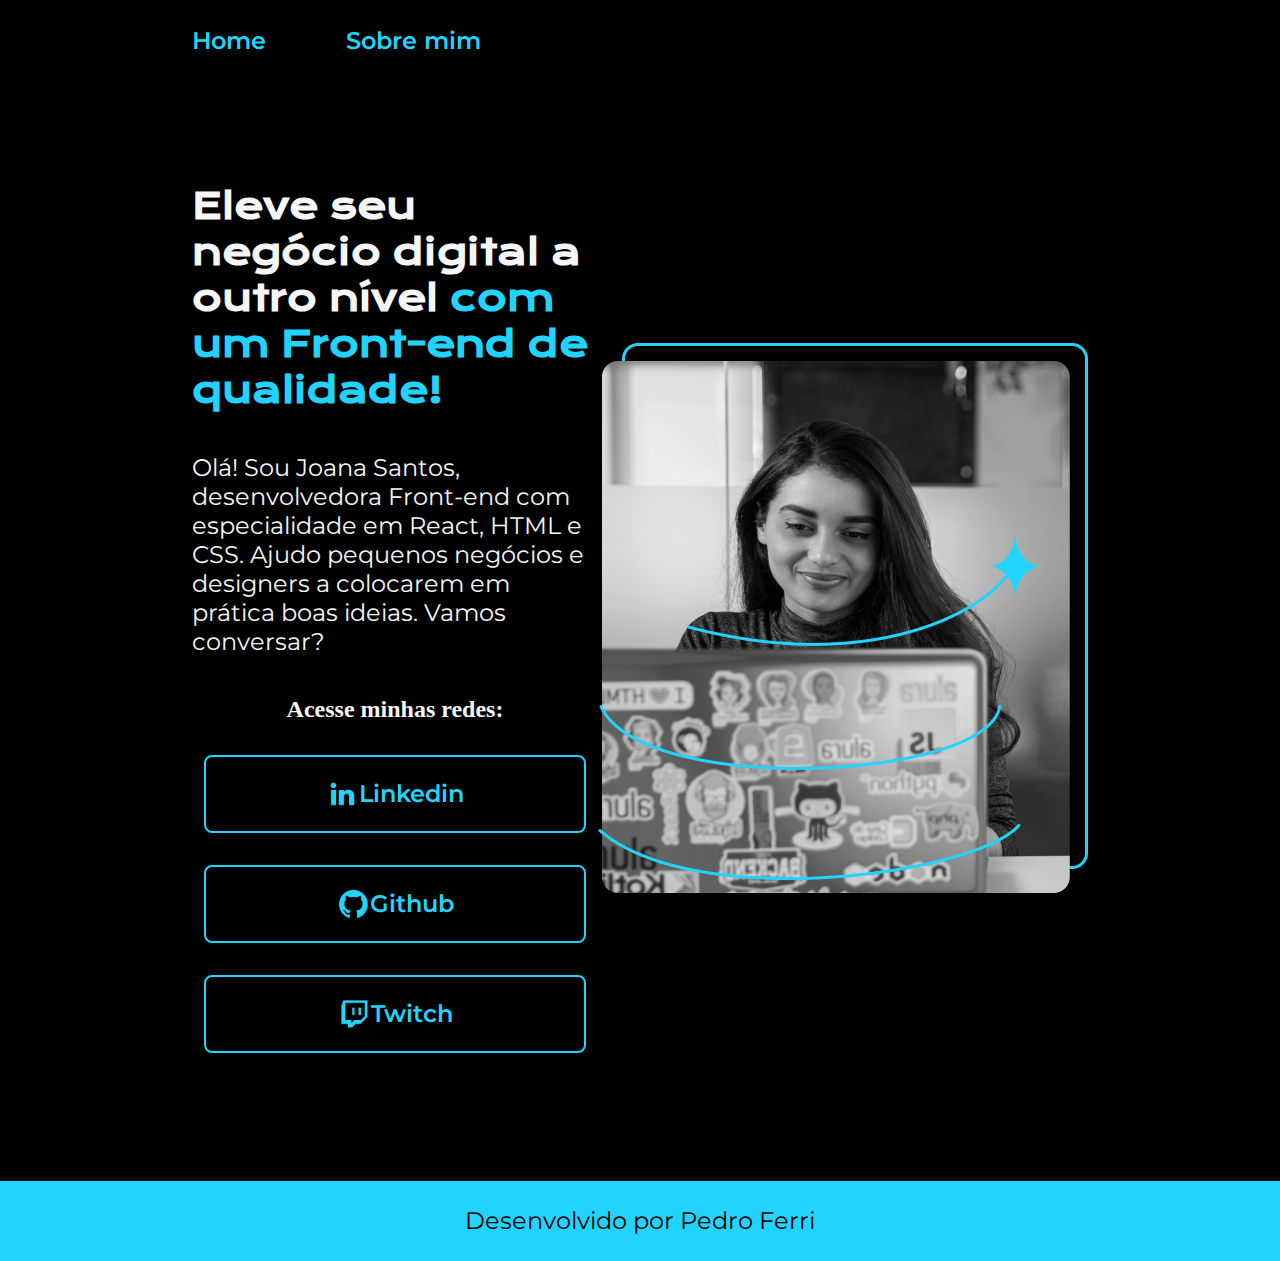
==== index.html @ dde12c3f "projeto_portifolio" ====
<!DOCTYPE html>
<html lang="en">
<head>
    <meta charset="UTF-8">
    <meta name="viewport" content="width=device-width, initial-scale=1.0">
    <title>Document</title>
    <link rel="stylesheet" href="style.css"></link>  
</head>
<body>
    <header class="cabecalho">
        <nav class="cabecalho__menu">
            <a class="cabecalho__menu__link">Home</a>
            <a class="cabecalho__menu__link">Sobre mim</a>
        </nav>
    </header>
    <main class="apresentacao">
        <section class="apresentacao__conteudo"> 
            <h1 class="apresentacao__conteudo__titulo">Eleve seu negócio digital a outro nível 
            <strong class="titulo_destaque">com um Front-end de qualidade!</strong></h1>
            <p class="apresentacao__conteudo__texto">Olá! Sou Joana Santos, desenvolvedora Front-end com especialidade em React, HTML e CSS.
                Ajudo pequenos negócios e designers a colocarem em prática boas ideias. Vamos conversar?</p>
            <div class="apresentacao__links">
                <h2 class="apresentaca__links__subtitulo">Acesse minhas redes:</h2>
                <a class="apresentacao__links__link" href="https://www.linkedin.com/in/pedro-henrique-carvalho-ferri-b9b2192b1">
                    <img src="./assets/linkedin.png" alt="Logo Linkedin"/>
                    Linkedin</a>
                
                <a class="apresentacao__links__link" href="https://github.com/">
                    <img src="./assets/github.png" alt="Logo Github"/> Github</a>

                <a class="apresentacao__links__link" href="https://www.twitch.tv/">
                    <img src="./assets/twitch.png" alt="Logo Twitch"/> Twitch</a>
                
            </div>
        </section>
    
        <img src="./assets/Imagem.png" alt="imagem Joana">
    
    </main>
    <footer>
        <p>Desenvolvido por Pedro Ferri</p>
    </footer>

</body>
</html>
---- style.css ----
@import url('https://fonts.googleapis.com/css2?family=Krona+One&family=Montserrat:ital,wght@0,100..900;1,100..900&display=swap');



*{
    margin: 0;
    padding: 0;
}

body{
    box-sizing: border-box;
    background-color: black;
    color: #F6F6F6;

}
.cabecalho{
    padding: 2% 0 0 15%;
   
}
.cabecalho__menu{
    display: flex;
    gap:80px;
}
.cabecalho__menu__link{
    color:  #22D4FD;
    font-family:"Montserrat", sans-serif ;
    font-weight: 600;
    font-size: 24px;
}
.titulo_destaque{
    color: #22D4FD;
}

.apresentacao{
    margin: 10% 15%;
    display:flex;
    align-items: center;
    justify-content: space-between;
    
}
.apresentacao__conteudo{
    flex-direction: column;
    width: 615px;
    display: flex;
    gap:40px;

}
.apresentacao__conteudo__titulo{
    font-family:  "Krona One", sans-serif;
    font-size: 36px;
}
.apresentacao__conteudo__texto{
    font-size: 24px;
    font-family: "Montserrat", sans-serif;
    
}
.apresentacao__links{
         display: flex;
         flex-direction: column;
         justify-content: space-between;
         align-items: center;
         gap: 32px;
        
}
.apresentacao__links__subtitulo{
    font-family: 'krona One', sans-serif;
    font-weight: 400;
    font-size: 24px;

}
.apresentacao__links__link{
    display: flex;
    background-color: #000000;
    align-items: center;
    justify-content: center;
    width: 378px;
    text-align: center;
    font-weight: 600;
    border: 2px solid #22D4FD;
    border-radius: 8px;
    font-size: 24px;
    padding: 21px 0 ;
    text-decoration: none;
    color:#22D4FD;
    font-family: "Montserrat", sans-serif;
}
.apresentacao__links__link:hover{
    background-color: #272727;

}

footer{
    display: flex;
    background-color: #22D4FD;
    height: 80px;
    color:#000000;
    font-family:"Montserrat", sans-serif ;
    font-size: 24px;
    justify-content: center;
    align-items: center;
}
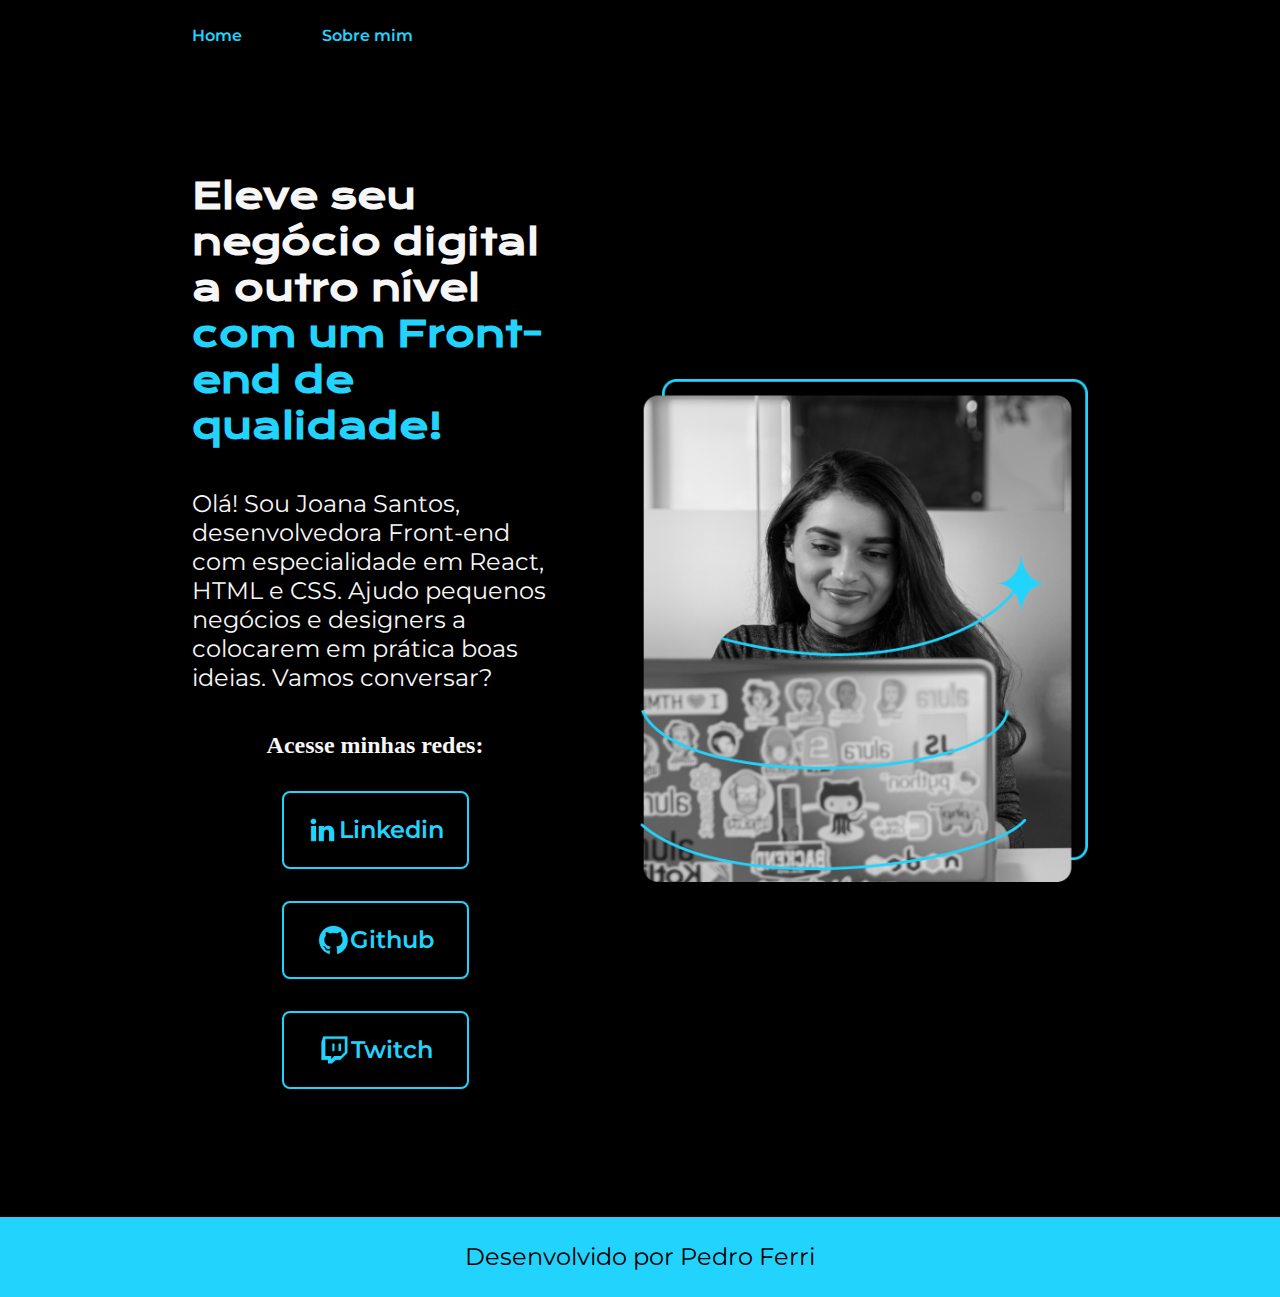
==== commit 0053c34e: "segundocommit" ====
--- a/index.html
+++ b/index.html
@@ -9,8 +9,8 @@
 <body>
     <header class="cabecalho">
         <nav class="cabecalho__menu">
-            <a class="cabecalho__menu__link">Home</a>
-            <a class="cabecalho__menu__link">Sobre mim</a>
+            <a class="cabecalho__menu__link" href="index.html">Home</a>
+            <a class="cabecalho__menu__link" href="about.html">Sobre mim</a>
         </nav>
     </header>
     <main class="apresentacao">
@@ -21,20 +21,20 @@
                 Ajudo pequenos negócios e designers a colocarem em prática boas ideias. Vamos conversar?</p>
             <div class="apresentacao__links">
                 <h2 class="apresentaca__links__subtitulo">Acesse minhas redes:</h2>
-                <a class="apresentacao__links__link" href="https://www.linkedin.com/in/pedro-henrique-carvalho-ferri-b9b2192b1">
+                <a class="apresentacao__links__navegacao" href="https://www.linkedin.com/in/pedro-henrique-carvalho-ferri-b9b2192b1">
                     <img src="./assets/linkedin.png" alt="Logo Linkedin"/>
                     Linkedin</a>
                 
-                <a class="apresentacao__links__link" href="https://github.com/">
+                <a class="apresentacao__links__navegacao" href="https://github.com/">
                     <img src="./assets/github.png" alt="Logo Github"/> Github</a>
 
-                <a class="apresentacao__links__link" href="https://www.twitch.tv/">
+                <a class="apresentacao__links__navegacao" href="https://www.twitch.tv/">
                     <img src="./assets/twitch.png" alt="Logo Twitch"/> Twitch</a>
                 
             </div>
         </section>
     
-        <img src="./assets/Imagem.png" alt="imagem Joana">
+        <img class="apresentacao__img"   src="./assets/Imagem.png" alt="imagem Joana">
     
     </main>
     <footer>
--- a/style.css
+++ b/style.css
@@ -26,7 +26,8 @@
     color:  #22D4FD;
     font-family:"Montserrat", sans-serif ;
     font-weight: 600;
-    font-size: 24px;
+    font-size: 1,5rem;
+    text-decoration: none;
 }
 .titulo_destaque{
     color: #22D4FD;
@@ -37,20 +38,26 @@
     display:flex;
     align-items: center;
     justify-content: space-between;
+    gap:82px;
     
 }
 .apresentacao__conteudo{
     flex-direction: column;
-    width: 615px;
+    width: 50%;
     display: flex;
     gap:40px;
 
 }
 .apresentacao__conteudo__titulo{
     font-family:  "Krona One", sans-serif;
-    font-size: 36px;
+    font-size: 2.25rem;
 }
 .apresentacao__conteudo__texto{
+    font-size: 1.5rem;
+    font-family: "Montserrat", sans-serif;
+    
+}
+.apresentacao__conteudo__texto__dois{
     font-size: 24px;
     font-family: "Montserrat", sans-serif;
     
@@ -66,20 +73,20 @@
 .apresentacao__links__subtitulo{
     font-family: 'krona One', sans-serif;
     font-weight: 400;
-    font-size: 24px;
+    font-size: 1.5rem;
 
 }
-.apresentacao__links__link{
+.apresentacao__links__navegacao{
     display: flex;
     background-color: #000000;
     align-items: center;
     justify-content: center;
-    width: 378px;
+    width: 50%;
     text-align: center;
     font-weight: 600;
     border: 2px solid #22D4FD;
     border-radius: 8px;
-    font-size: 24px;
+    font-size: 1.5rem;
     padding: 21px 0 ;
     text-decoration: none;
     color:#22D4FD;
@@ -89,14 +96,29 @@
     background-color: #272727;
 
 }
-
+.apresentacao__img{
+    width: 50%;
+}
 footer{
     display: flex;
     background-color: #22D4FD;
     height: 80px;
     color:#000000;
     font-family:"Montserrat", sans-serif ;
-    font-size: 24px;
+    font-size: 1.5rem;
     justify-content: center;
     align-items: center;
-}+}
+
+ @media (max-width:1200px){
+    
+    .cabecalho__menu {
+        justify-content: center;
+    }
+    .cabecalho {
+        padding: 10%;
+    }
+    .apresentacao{
+        flex-direction: column-reverse;
+    }
+ }